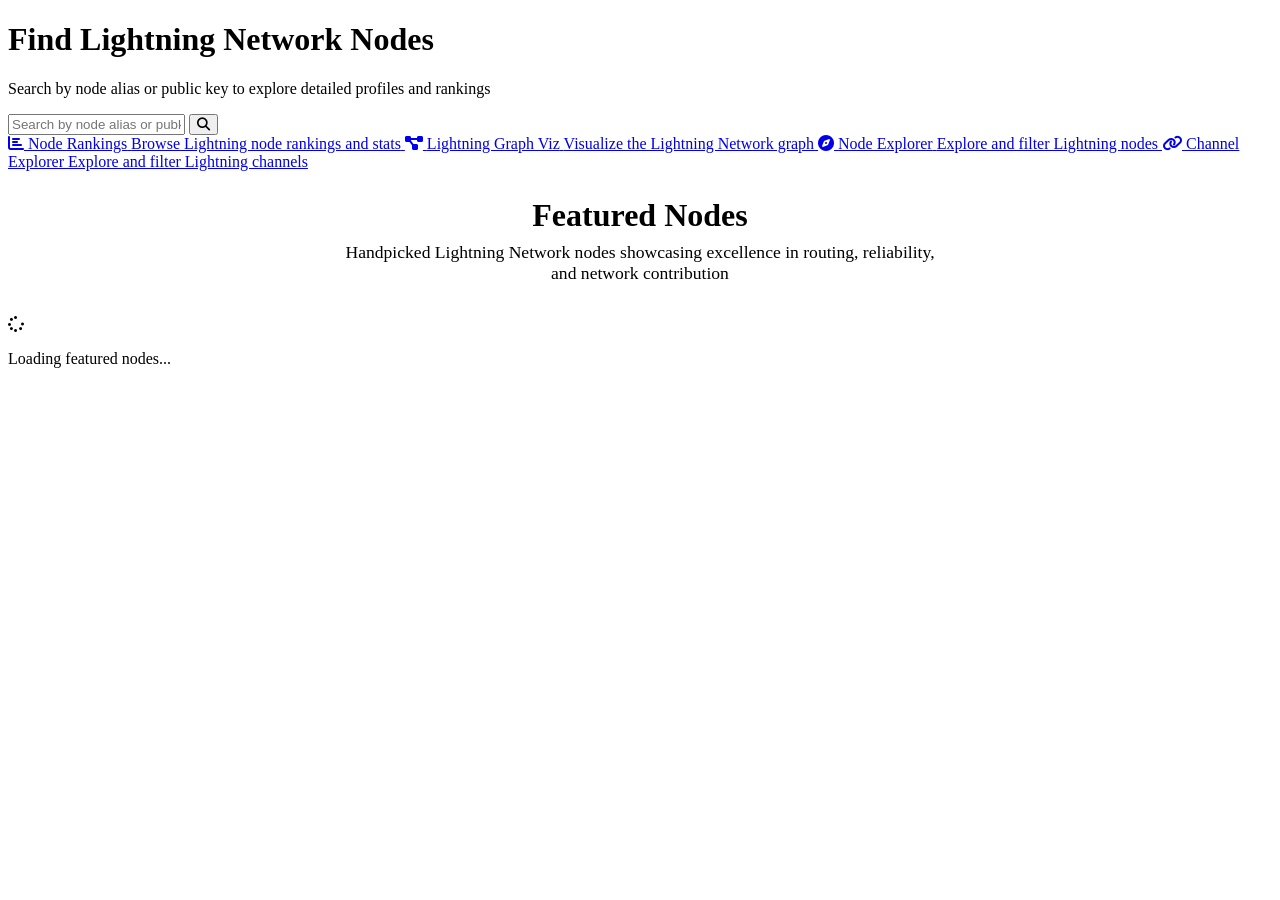
==== index.html @ 8fec812a "Add Channel Explorer page with filtering and sorting capabilities - New channel-explorer.html page f" ====
<!DOCTYPE html>
<html lang="en">
<head>
    <meta charset="UTF-8">
    <meta name="viewport" content="width=device-width, initial-scale=1.0">
    <title>Plebdashboard – Lightning Node Analytics & Rankings</title>
    
    <!-- Bitcoin Data Labs styles -->
    <link rel="stylesheet" href="https://sorukumar.github.io/Bitcoin-Data-Labs/styles/styles.css">
    <!-- Font Awesome for icons -->
    <link rel="stylesheet" href="https://cdnjs.cloudflare.com/ajax/libs/font-awesome/6.5.1/css/all.min.css">
    <!-- Local styles -->
    <link rel="stylesheet" href="styles/main.css">
    <link rel="stylesheet" href="styles/components.css">
</head>
<body>
    <!-- Bitcoin Data Labs Header -->
    <div id="header"></div>
    
    <div class="main-content">
        <!-- Hero Search Section -->
        <div class="hero-search-section">
            <div class="search-box-wrapper">
                <h1>Find Lightning Network Nodes</h1>
                <p class="search-description">Search by node alias or public key to explore detailed profiles and rankings</p>
                <div class="search-input-container">
                    <input type="text" id="nodeSearchInput" placeholder="Search by node alias or pubkey..." class="search-input-hero" autocomplete="off" autocorrect="off" autocapitalize="off" spellcheck="false">
                    <button id="searchButton" class="search-button">
                        <i class="fas fa-search"></i>
                    </button>
                    <div id="searchSuggestions" class="search-suggestions"></div>
                </div>
            </div>
            <!-- Feature Links Row -->
            <div class="feature-links-row">
                <a href="prank.html" class="feature-link">
                    <span class="feature-icon"><i class="fas fa-chart-bar"></i></span>
                    <span class="feature-content">
                        <span class="feature-title">Node Rankings</span>
                        <span class="feature-desc">Browse Lightning node rankings and stats</span>
                    </span>
                </a>
                <a href="https://sorukumar.github.io/ln-graph-viz/" class="feature-link" target="_blank" rel="noopener">
                    <span class="feature-icon"><i class="fas fa-project-diagram"></i></span>
                    <span class="feature-content">
                        <span class="feature-title">Lightning Graph Viz</span>
                        <span class="feature-desc">Visualize the Lightning Network graph</span>
                    </span>
                </a>
                <a href="node-explorer.html" class="feature-link">
                    <span class="feature-icon"><i class="fas fa-compass"></i></span>
                    <span class="feature-content">
                        <span class="feature-title">Node Explorer</span>
                        <span class="feature-desc">Explore and filter Lightning nodes</span>
                    </span>
                </a>
                <a href="channel-explorer.html" class="feature-link">
                    <span class="feature-icon"><i class="fas fa-link"></i></span>
                    <span class="feature-content">
                        <span class="feature-title">Channel Explorer</span>
                        <span class="feature-desc">Explore and filter Lightning channels</span>
                    </span>
                </a>
            </div>
        </div>

        <!-- Featured Nodes Section -->
        <section class="featured-nodes-section">
            <div class="section-header">
                <h2>Featured Nodes</h2>
                <p>Handpicked Lightning Network nodes showcasing excellence in routing, reliability, and network contribution</p>
            </div>
            
            <div id="loadingState" class="loading-state">
                <div class="loading-content">
                    <i class="fas fa-spinner fa-spin"></i>
                    <p>Loading featured nodes...</p>
                </div>
            </div>
            
            <div id="featuredNodesContainer" class="featured-nodes-container" style="display: none;">
                <div id="featuredNodesGrid" class="featured-nodes-grid">
                    <!-- Featured nodes will be populated here -->
                </div>
                
                <!-- Standardized Pagination -->
                <div id="featuredNodesPagination" class="pagination-container" style="display: none;">
                    <div class="pagination-info">
                        <span id="featuredPaginationInfo">Showing featured nodes</span>
                    </div>
                    <div class="pagination-controls">
                        <button id="featuredPrevBtn" class="pagination-btn" disabled>
                            <i class="fas fa-chevron-left"></i>
                            Previous
                        </button>
                        <div id="featuredPageNumbers" class="page-numbers">
                            <!-- Page numbers will be populated here -->
                        </div>
                        <button id="featuredNextBtn" class="pagination-btn">
                            Next
                            <i class="fas fa-chevron-right"></i>
                        </button>
                    </div>
                </div>
            </div>
        </section>
    </div>
    
    <!-- Bitcoin Data Labs Footer -->
    <div id="footer"></div>

    <!-- Bitcoin Data Labs App Components -->
    <script src="https://sorukumar.github.io/Bitcoin-Data-Labs/components/app-components.js"></script>
    <script>
        document.addEventListener('DOMContentLoaded', () => {
            BitcoinLabsAppComponents.init({
                isApp: true,
                appName: "plebdashboard-ln",
                appHomeUrl: "https://sorukumar.github.io/plebdashboard-ln/"
            });
        });
    </script>
    
    <!-- Homepage functionality -->
    <script type="module" src="scripts/homepage.js"></script>
</body>
</html>
---- styles/components.css ----
/* ==========================================================================
   REUSABLE UI COMPONENTS
   Centralized component library to eliminate CSS redundancy
   ========================================================================== */

/* Global text selection rules - allow by default */
* {
    user-select: text !important;
    pointer-events: auto !important;
}

/* Only prevent text selection on specific UI controls */
button, .btn, .btn-primary, .btn-secondary, .btn-ghost, .btn-action,
.nav-btn, .pagination-btn, .page-number, .tab-btn,
input[type="button"], input[type="submit"], input[type="reset"],
[role="button"], .sortable, th.sortable {
    user-select: none !important;
}

/* Ensure all links and text content remain selectable and clickable */
a, a *, [href], [href] *,
.info-item, .info-value, .info-label,
span, p, div:not(.btn):not([role="button"]),
td, th:not(.sortable), 
.overview-section, .ranking-card, .metric-card {
    user-select: text !important;
    pointer-events: auto !important;
}

/* ==========================================================================
   BUTTONS
   ========================================================================== */

.btn {
    display: inline-flex;
    align-items: center;
    gap: 0.5rem;
    padding: 0.75rem 1.5rem;
    border-radius: 12px;
    text-decoration: none;
    font-weight: 500;
    transition: all 0.3s ease;
    border: none;
    cursor: pointer;
    font-size: 0.9rem;
    text-align: center;
    justify-content: center;
    position: relative;
    overflow: hidden;
}

.btn::before {
    content: '';
    position: absolute;
    top: 0;
    left: -100%;
    width: 100%;
    height: 100%;
    background: linear-gradient(90deg, transparent, rgba(255,255,255,0.1), transparent);
    transition: left 0.5s;
}

.btn:hover::before {
    left: 100%;
}

.btn-primary {
    background: linear-gradient(135deg, var(--primary), var(--primary-dark));
    color: white;
    box-shadow: 0 4px 12px rgba(232, 145, 107, 0.3);
}

.btn-primary:hover {
    transform: translateY(-2px);
    box-shadow: 0 6px 20px rgba(232, 145, 107, 0.4);
}

.btn-secondary {
    background: var(--bg-secondary);
    color: var(--text-primary);
    border: 2px solid var(--border);
    box-shadow: 0 2px 8px rgba(0, 0, 0, 0.05);
}

.btn-secondary:hover {
    background: var(--primary);
    color: white;
    border-color: var(--primary);
    transform: translateY(-2px);
    box-shadow: 0 4px 12px rgba(232, 145, 107, 0.3);
}

.btn-ghost {
    background: transparent;
    color: var(--primary);
    border: 2px solid var(--primary);
}

.btn-ghost:hover {
    background: var(--primary);
    color: white;
    transform: translateY(-2px);
    box-shadow: 0 4px 12px rgba(232, 145, 107, 0.3);
}

.btn-small {
    padding: 0.5rem 1rem;
    font-size: 0.85rem;
    border-radius: 8px;
}

.btn-large {
    padding: 1rem 2rem;
    font-size: 1.1rem;
    border-radius: 16px;
}

/* Modern action button for cards */
.btn-action {
    display: inline-flex;
    align-items: center;
    gap: 0.5rem;
    padding: 0.6rem 1.2rem;
    background: rgba(255, 255, 255, 0.1);
    color: var(--text-primary);
    border: 1px solid rgba(232, 145, 107, 0.2);
    border-radius: 20px;
    text-decoration: none;
    font-size: 0.85rem;
    font-weight: 500;
    transition: all 0.3s ease;
    backdrop-filter: blur(10px);
}

.btn-action:hover {
    background: var(--primary);
    color: white;
    border-color: var(--primary);
    transform: translateY(-1px);
    box-shadow: 0 4px 12px rgba(232, 145, 107, 0.3);
}

/* Navigation button group */
.nav-btn-group {
    display: flex;
    gap: 0.5rem;
    flex-wrap: wrap;
}

.nav-btn {
    display: inline-flex;
    align-items: center;
    gap: 0.4rem;
    padding: 0.6rem 1rem;
    background: var(--surface);
    color: var(--text-primary);
    border: 1px solid var(--border);
    border-radius: 10px;
    text-decoration: none;
    font-size: 0.85rem;
    font-weight: 500;
    transition: all 0.3s ease;
    box-shadow: 0 2px 4px rgba(0, 0, 0, 0.05);
}

.nav-btn:hover {
    background: var(--primary);
    color: white;
    border-color: var(--primary);
    transform: translateY(-1px);
    box-shadow: 0 4px 8px rgba(232, 145, 107, 0.3);
}

.nav-btn i {
    font-size: 0.9rem;
}

/* ==========================================================================
   SEARCH INPUTS
   ========================================================================== */

.search-container {
    position: relative;
    flex: 1;
    max-width: 400px;
}

/* Base search input - used across all pages except homepage hero */
.search-input {
    width: 100%;
    padding: 0.75rem 2.5rem 0.75rem 1rem;
    border: 2px solid var(--bg-secondary);
    border-radius: 8px;
    font-size: 1rem;
    background: var(--bg-primary);
    color: var(--text-primary);
    transition: border-color 0.2s ease;
}

.search-input:focus {
    outline: none;
    border-color: var(--primary);
    box-shadow: 0 0 0 3px rgba(232, 145, 107, 0.1);
}

/* Standardized search icon positioning - RIGHT SIDE */
.search-icon {
    position: absolute;
    right: 1rem;
    top: 50%;
    transform: translateY(-50%);
    color: var(--text-secondary);
    pointer-events: none;
    font-size: 1rem;
    z-index: 2;
}

/* Legacy support for input-icon class */
.input-icon {
    position: absolute;
    right: 1rem;
    top: 50%;
    transform: translateY(-50%);
    color: var(--text-secondary);
    pointer-events: none;
    font-size: 1rem;
    z-index: 2;
}

/* CRITICAL: Ensure input has proper RIGHT padding when icon is present */
.search-container .search-input {
    padding-right: 2.5rem !important;
}

/* Table-specific search styling (for prank.html) */
.table-controls .search-container {
    position: relative;
    flex: 1;
    max-width: 400px;
}

.table-controls .search-input {
    width: 100%;
    padding: 0.75rem 2.5rem 0.75rem 1rem;
    border: 2px solid var(--bg-secondary);
    border-radius: 8px;
    font-size: 1rem;
    background: var(--bg-primary);
    color: var(--text-primary);
    transition: border-color 0.2s ease;
}

/* Remove any padding-left that might be set by node-explorer.css */
.search-container .search-icon {
    left: auto !important;
    right: 1rem !important;
}

/* Remove any padding-left that might be set by node-explorer.css */
.search-container .search-input {
    padding-left: 1rem !important;
}

/* ==========================================================================
   PAGINATION
   ========================================================================== */

.pagination-container {
    display: flex;
    justify-content: space-between;
    align-items: center;
    width: var(--container-width, 90%);
    max-width: var(--max-content-width, 1200px);
    margin: 2rem auto;
    padding: 1rem 1.5rem;
    background: var(--bg-secondary);
    border-radius: 12px;
    border: 1px solid var(--border);
    flex-wrap: wrap;
    gap: 1rem;
}

.pagination-container.container {
    /* Override for node-explorer page */
    width: var(--container-width, 90%);
    max-width: var(--max-content-width, 1200px);
}

.pagination-info {
    color: var(--text-secondary);
    font-size: 0.9rem;
    font-weight: 500;
    white-space: nowrap;
}

.pagination-controls {
    display: flex;
    align-items: center;
    gap: 0.5rem;
    flex-wrap: wrap;
    justify-content: center;
}

.pagination-btn {
    display: flex;
    align-items: center;
    gap: 0.5rem;
    padding: 0.5rem 1rem;
    border: 1px solid var(--border);
    border-radius: 6px;
    background: var(--surface);
    color: var(--text-primary);
    cursor: pointer;
    font-size: 0.9rem;
    font-weight: 500;
    transition: all 0.2s ease;
    text-decoration: none;
    min-height: 40px;
    min-width: 40px;
    justify-content: center;
}

.pagination-btn:hover:not(:disabled) {
    background: var(--primary);
    color: var(--surface);
    border-color: var(--primary);
    transform: translateY(-1px);
}

.pagination-btn:disabled {
    opacity: 0.5;
    cursor: not-allowed;
    background: var(--bg-secondary);
    color: var(--text-muted);
    border-color: var(--bg-secondary);
}

.pagination-btn.active {
    background: var(--primary);
    color: var(--surface);
    border-color: var(--primary);
    font-weight: 600;
}

.page-numbers {
    display: flex;
    gap: 0.25rem;
    align-items: center;
    flex-wrap: wrap;
    justify-content: center;
}

.page-number {
    padding: 0.5rem 0.75rem;
    border: 1px solid var(--border);
    border-radius: 6px;
    background: var(--surface);
    color: var(--text-primary);
    text-decoration: none;
    cursor: pointer;
    font-size: 0.9rem;
    font-weight: 500;
    transition: all 0.2s ease;
    min-width: 40px;
    text-align: center;
    display: inline-flex;
    align-items: center;
    justify-content: center;
}

.page-number:hover {
    background: var(--primary);
    color: var(--surface);
    border-color: var(--primary);
    transform: translateY(-1px);
}

.page-number.active {
    background: var(--primary);
    color: var(--surface);
    border-color: var(--primary);
    font-weight: 600;
}

/* ==========================================================================
   LOADING STATES
   ========================================================================== */

.loading-container {
    display: flex;
    justify-content: center;
    align-items: center;
    min-height: 50vh;
    text-align: center;
}

.loading-spinner {
    display: flex;
    flex-direction: column;
    align-items: center;
    gap: 1rem;
}

.loading-spinner i {
    font-size: 2rem;
    color: var(--primary);
    animation: spin 1s linear infinite;
}

.loading-spinner p {
    color: var(--text-secondary);
    font-size: 1.1rem;
}

@keyframes spin {
    0% { transform: rotate(0deg); }
    100% { transform: rotate(360deg); }
}

.loading-inline {
    text-align: center;
    padding: 2rem;
    color: var(--text-secondary);
}

.loading-inline i {
    font-size: 1.5rem;
    margin-right: 0.5rem;
    color: var(--primary);
}

/* ==========================================================================
   CARDS
   ========================================================================== */

.card {
    background: var(--bg-primary);
    border: 1px solid var(--bg-secondary);
    border-radius: 12px;
    padding: 1.5rem;
    transition: all 0.3s ease;
}

.card:hover {
    transform: translateY(-2px);
    box-shadow: 0 4px 12px rgba(0, 0, 0, 0.1);
    border-color: var(--primary);
}

.card-compact {
    padding: 1rem;
    border-radius: 8px;
}

.card-header {
    display: flex;
    align-items: center;
    gap: 0.5rem;
    margin-bottom: 1rem;
    color: var(--text-primary);
}

.card-header i {
    color: var(--primary);
}

.card-body {
    color: var(--text-secondary);
    line-height: 1.5;
}

/* ==========================================================================
   BADGES & LABELS
   ========================================================================== */

.badge {
    display: inline-flex;
    align-items: center;
    gap: 0.3rem;
    padding: 0.25rem 0.75rem;
    border-radius: 12px;
    font-size: 0.8rem;
    font-weight: 500;
}

.badge-primary {
    background: var(--primary);
    color: white;
}

.badge-secondary {
    background: var(--bg-secondary);
    color: var(--text-secondary);
}

.badge-round {
    border-radius: 50%;
    width: 32px;
    height: 32px;
    justify-content: center;
    padding: 0;
    font-weight: 600;
}

/* ==========================================================================
   FORM CONTROLS
   ========================================================================== */

.form-control {
    width: 100%;
    padding: 0.75rem 1rem;
    border: 1px solid var(--bg-secondary);
    border-radius: 8px;
    background: var(--bg-primary);
    color: var(--text-primary);
    font-size: 0.9rem;
    transition: all 0.2s ease;
}

.form-control:focus {
    outline: none;
    border-color: var(--primary);
    box-shadow: 0 0 0 3px rgba(232, 145, 107, 0.1);
}

.form-select {
    cursor: pointer;
    background-image: url("data:image/svg+xml,%3csvg xmlns='http://www.w3.org/2000/svg' fill='none' viewBox='0 0 20 20'%3e%3cpath stroke='%236b7280' stroke-linecap='round' stroke-linejoin='round' stroke-width='1.5' d='m6 8 4 4 4-4'/%3e%3c/svg%3e");
    background-position: right 0.5rem center;
    background-repeat: no-repeat;
    background-size: 1.5em 1.5em;
    padding-right: 2.5rem;
}

/* ==========================================================================
   LAYOUT UTILITIES
   ========================================================================== */

.container {
    width: var(--container-width, 90%);
    max-width: var(--max-content-width, 1200px);
    margin: 0 auto;
    padding: 0 1rem;
}

.section-header {
    text-align: center;
    margin-bottom: 2rem;
}

.section-header h2 {
    font-size: 2rem;
    margin-bottom: 0.5rem;
    color: var(--secondary);
}

.section-header p {
    color: var(--text-secondary);
    font-size: 1.1rem;
    max-width: 600px;
    margin: 0 auto;
}

/* ==========================================================================
   BREADCRUMB COMPONENTS
   ========================= */

.breadcrumb-container {
    width: var(--container-width, 90%);
    max-width: var(--max-content-width, 1200px);
    margin: 0 auto 0.75rem auto;  /* Reduced from 1.5rem to 0.75rem */
    padding: 0 1rem;
}

.breadcrumb {
    display: flex;
    align-items: center;
    gap: 0.5rem;
    margin: 1.5rem 0 0.75rem 0;  /* Reduced bottom from 1.2rem to 0.75rem */
    font-size: 0.9rem;
    color: var(--text-secondary);
    font-weight: 500;
}

.breadcrumb a {
    display: flex;
    align-items: center;
    gap: 0.3rem;
    color: var(--primary);
    text-decoration: none;
    font-weight: 600;
    transition: all 0.2s ease;
    padding: 0.25rem 0.5rem;
    border-radius: 4px;
}

.breadcrumb a:hover {
    color: var(--bitcoin-orange, #f7931a);
    background: var(--bg-secondary);
    text-decoration: underline;
}

.breadcrumb a i {
    font-size: 0.8rem;
    opacity: 0.8;
}

.breadcrumb-separator {
    color: var(--text-secondary);
    font-weight: 400;
    opacity: 0.6;
    margin: 0 0.2rem;
}

.breadcrumb-current {
    color: var(--secondary);
    font-weight: 700;
    padding: 0.25rem 0.5rem;
    background: var(--bg-secondary);
    border-radius: 4px;
}

/* Responsive breadcrumbs */
@media (max-width: 768px) {
    .breadcrumb-container {
        padding: 0 0.5rem;
        margin-bottom: 1rem;
    }
    
    .breadcrumb {
        font-size: 0.85rem;
        margin: 1rem 0;
        flex-wrap: wrap;
    }
    
    .breadcrumb a,
    .breadcrumb-current {
        padding: 0.2rem 0.4rem;
    }
}

@media (max-width: 480px) {
    .breadcrumb {
        gap: 0.3rem;
    }
    
    .breadcrumb a i {
        font-size: 0.75rem;
    }
    
    .breadcrumb-separator {
        margin: 0 0.1rem;
    }
}

/* ==========================================================================
   PAGE HEADERS
   ========================================================================== */

.page-header {
    text-align: center;
    margin: 1rem 0 2rem 0;  /* Reduced top margin from 2rem to 1rem */
    padding: 0 1rem;
    background: var(--bg-primary);
    border-bottom: 1px solid var(--border);
}

.page-header h1 {
    font-size: 2.5rem;
    margin-bottom: 0.5rem;
    color: var(--secondary);
    display: flex;
    align-items: center;
    justify-content: center;
    gap: 0.75rem;
}

.page-header h1 i {
    color: var(--primary);
    margin-right: 0.5rem;
}

.page-header p {
    color: var(--text-secondary);
    font-size: 1.1rem;
    max-width: 600px;
    margin: 0 auto;
}

/* Modern Header Layout (Rankings, Profile styles) */
.page-header-content {
    display: flex;
    justify-content: space-between;
    align-items: flex-start;
    max-width: var(--max-content-width, 1200px);
    margin: 0 auto;
    gap: 2rem;
}

.page-title-section {
    flex: 1;
    text-align: left;
}

.page-title-section h1 {
    font-size: 2.2rem;
    margin-bottom: 0.5rem;
    color: var(--secondary);
    display: flex;
    align-items: center;
    gap: 0.75rem;
    justify-content: flex-start;
}

.page-title-section p {
    color: var(--text-secondary);
    font-size: 1rem;
    margin: 0;
    max-width: none;
}

.page-actions {
    flex-shrink: 0;
    display: flex;
    align-items: flex-start;
    padding-top: 0.5rem;
}

/* Responsive Design for Page Headers */
@media (max-width: 768px) {
    .page-header-content {
        flex-direction: column;
        align-items: stretch;
        gap: 1.5rem;
        text-align: center;
    }
    
    .page-title-section {
        text-align: center;
    }
    
    .page-title-section h1 {
        justify-content: center;
        font-size: 1.8rem;
    }
    
    .page-actions {
        justify-content: center;
        padding-top: 0;
    }
    
    .nav-btn-group {
        justify-content: center;
    }
}

/* ==========================================================================
   RESPONSIVE UTILITIES
   ========================================================================== */

@media (max-width: 768px) {
    .pagination-container {
        flex-direction: column;
        text-align: center;
        padding: 1rem;
        gap: 1rem;
    }
    
    .pagination-controls {
        width: 100%;
        justify-content: center;
    }
    
    .pagination-btn {
        padding: 0.75rem 1rem;
        font-size: 1rem;
    }
    
    .page-numbers {
        order: -1;
        margin-bottom: 0.5rem;
    }
    
    .search-container {
        max-width: none;
    }
    
    .btn {
        padding: 0.75rem 1rem;
        font-size: 1rem;
    }
}

@media (max-width: 480px) {
    .page-numbers {
        gap: 0.125rem;
    }
    
    .page-number {
        padding: 0.375rem 0.5rem;
        font-size: 0.8rem;
        min-width: 32px;
    }
    
    .pagination-btn {
        padding: 0.5rem 0.75rem;
        font-size: 0.9rem;
    }
}
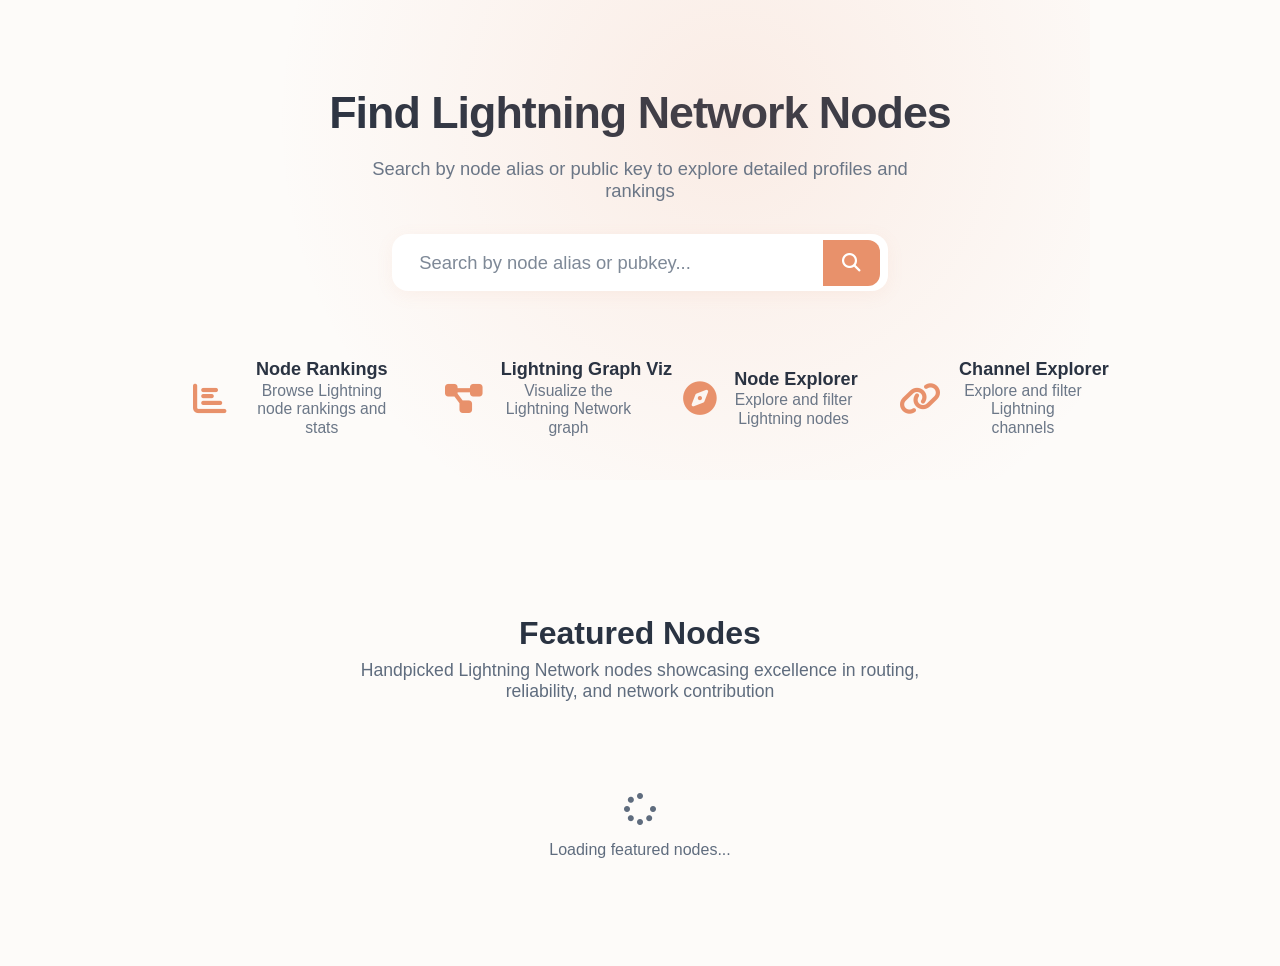
==== commit 89c54688: "Integrate with new Bitcoin Data Labs header/footer and streamline navigation" ====
--- a/index.html
+++ b/index.html
@@ -1,10 +1,11 @@
 <!DOCTYPE html>
 <html lang="en">
+
 <head>
     <meta charset="UTF-8">
     <meta name="viewport" content="width=device-width, initial-scale=1.0">
     <title>Plebdashboard – Lightning Node Analytics & Rankings</title>
-    
+
     <!-- Bitcoin Data Labs styles -->
     <link rel="stylesheet" href="https://sorukumar.github.io/Bitcoin-Data-Labs/styles/styles.css">
     <!-- Font Awesome for icons -->
@@ -13,18 +14,23 @@
     <link rel="stylesheet" href="styles/main.css">
     <link rel="stylesheet" href="styles/components.css">
 </head>
-<body>
+
+<body class="has-fixed-header">
+
     <!-- Bitcoin Data Labs Header -->
     <div id="header"></div>
-    
+
     <div class="main-content">
         <!-- Hero Search Section -->
         <div class="hero-search-section">
             <div class="search-box-wrapper">
                 <h1>Find Lightning Network Nodes</h1>
-                <p class="search-description">Search by node alias or public key to explore detailed profiles and rankings</p>
+                <p class="search-description">Search by node alias or public key to explore detailed profiles and
+                    rankings</p>
                 <div class="search-input-container">
-                    <input type="text" id="nodeSearchInput" placeholder="Search by node alias or pubkey..." class="search-input-hero" autocomplete="off" autocorrect="off" autocapitalize="off" spellcheck="false">
+                    <input type="text" id="nodeSearchInput" placeholder="Search by node alias or pubkey..."
+                        class="search-input-hero" autocomplete="off" autocorrect="off" autocapitalize="off"
+                        spellcheck="false">
                     <button id="searchButton" class="search-button">
                         <i class="fas fa-search"></i>
                     </button>
@@ -68,21 +74,22 @@
         <section class="featured-nodes-section">
             <div class="section-header">
                 <h2>Featured Nodes</h2>
-                <p>Handpicked Lightning Network nodes showcasing excellence in routing, reliability, and network contribution</p>
+                <p>Handpicked Lightning Network nodes showcasing excellence in routing, reliability, and network
+                    contribution</p>
             </div>
-            
+
             <div id="loadingState" class="loading-state">
                 <div class="loading-content">
                     <i class="fas fa-spinner fa-spin"></i>
                     <p>Loading featured nodes...</p>
                 </div>
             </div>
-            
+
             <div id="featuredNodesContainer" class="featured-nodes-container" style="display: none;">
                 <div id="featuredNodesGrid" class="featured-nodes-grid">
                     <!-- Featured nodes will be populated here -->
                 </div>
-                
+
                 <!-- Standardized Pagination -->
                 <div id="featuredNodesPagination" class="pagination-container" style="display: none;">
                     <div class="pagination-info">
@@ -105,7 +112,7 @@
             </div>
         </section>
     </div>
-    
+
     <!-- Bitcoin Data Labs Footer -->
     <div id="footer"></div>
 
@@ -120,8 +127,9 @@
             });
         });
     </script>
-    
+
     <!-- Homepage functionality -->
     <script type="module" src="scripts/homepage.js"></script>
 </body>
+
 </html>
--- a/styles/main.css
+++ b/styles/main.css
@@ -0,0 +1,687 @@
+:root {
+    --primary: #E8916B;
+    --primary-dark: #d67e54;
+    --secondary: #2A3342;
+    --accent-cool: #8BBEDC;
+    --accent-warm: #F4C2A1;
+    --bg-primary: #FDFBF9;
+    --bg-secondary: #F5F1EE;
+    --bg-tertiary: #f8f9fa;
+    --text-primary: #2A3342;
+    --text-secondary: #5F6C7E;
+    --text-muted: #999;
+    --surface: #FFFFFF;
+    --border: #E5E1DC;
+    --border-color: #E5E1DC;
+    --accent-color: #E8916B;
+    --error-color: #dc3545;
+    --success-color: #28a745;
+    --bitcoin-orange: #f7931a;
+
+    /* Container widths */
+    --container-width: 90%;
+    --max-content-width: 1200px;
+
+    /* Semantic Header Overrides */
+    /* Header background inherits brand-standard gradient from BDL */
+    --bdl-subnav-bg: var(--bg-primary);
+    /* Sub-nav matches page background */
+    --bdl-nav-active-bg: var(--primary);
+    --bdl-nav-active-text: #FFFFFF;
+}
+
+/* Cleaner App Logo (No underlines) */
+#header .app-name {
+    text-decoration: none !important;
+}
+
+body {
+    min-height: 100vh;
+    display: flex;
+    flex-direction: column;
+    margin: 0;
+    background: var(--bg-primary);
+    color: var(--text-primary);
+    font-family: -apple-system, BlinkMacSystemFont, 'Helvetica Neue', sans-serif;
+}
+
+.main-content {
+    flex: 1;
+    display: flex;
+    flex-direction: column;
+}
+
+#footer {
+    margin-top: auto;
+}
+
+/* Text Selection Rules */
+* {
+    user-select: text;
+    pointer-events: auto;
+}
+
+button,
+.btn,
+.tab-btn,
+.pagination-btn,
+.view-btn,
+.filter-preset,
+.reset-btn,
+.copy-btn,
+.search-button,
+.toggle-filters,
+.sortable,
+th.sortable,
+.node-card:hover,
+.suggestion-item,
+.page-number {
+    user-select: none;
+}
+
+a,
+a *,
+.info-item a,
+.info-value a,
+[href] {
+    pointer-events: auto !important;
+    user-select: text !important;
+    cursor: pointer;
+}
+
+.info-grid,
+.info-item,
+.info-value,
+.info-label,
+.overview-section,
+.node-pubkey,
+.pubkey-display,
+.channels-table td,
+.channels-table th,
+p,
+span,
+div:not(.btn):not(.button):not([role="button"]) {
+    user-select: text !important;
+    pointer-events: auto !important;
+}
+
+/* Birth transaction link styling */
+.info-item a {
+    color: var(--primary);
+    text-decoration: underline;
+    word-break: break-all;
+}
+
+.info-item a:hover {
+    color: var(--primary-dark);
+}
+
+/* ==========================================================================
+   HOMEPAGE HERO SECTION
+   ========================================================================== */
+
+.hero-search-section {
+    width: 100%;
+    background: var(--bg-primary);
+    color: var(--text-primary);
+    padding: 3.5rem 0 2.5rem 0;
+    text-align: center;
+    margin-bottom: 3rem;
+    position: relative;
+    z-index: 1;
+    overflow: hidden;
+}
+
+.hero-search-section .search-box-wrapper {
+    margin-bottom: 3.8rem;
+}
+
+.hero-search-section::before {
+    content: '';
+    position: absolute;
+    top: -120px;
+    left: 50%;
+    transform: translateX(-50%);
+    width: 900px;
+    height: 600px;
+    background: radial-gradient(circle at 60% 40%, rgba(232, 145, 107, 0.2) 0%, rgba(244, 194, 161, 0) 70%);
+    opacity: 0.7;
+    z-index: 0;
+    animation: hero-bg-float 8s ease-in-out infinite alternate;
+    pointer-events: none;
+}
+
+@keyframes hero-bg-float {
+    0% {
+        transform: translateX(-50%) scale(1) translateY(0);
+    }
+
+    100% {
+        transform: translateX(-50%) scale(1.08) translateY(30px);
+    }
+}
+
+.hero-search-section h1 {
+    font-size: 2.8rem;
+    font-weight: 700;
+    margin-bottom: 1rem;
+    line-height: 1.2;
+    color: var(--secondary);
+    letter-spacing: -1px;
+}
+
+.search-description {
+    font-size: 1.15rem;
+    margin-bottom: 2rem;
+    opacity: 0.92;
+    max-width: 600px;
+    margin-left: auto;
+    margin-right: auto;
+    color: var(--text-secondary);
+}
+
+/* Hero Search Input */
+.search-input-container {
+    display: flex;
+    align-items: center;
+    justify-content: center;
+    width: 100%;
+    max-width: 480px;
+    background: var(--surface);
+    border-radius: 16px;
+    box-shadow: 0 4px 18px rgba(232, 145, 107, 0.08);
+    padding: 0.25rem 0.5rem;
+    margin: 0 auto;
+    position: relative;
+}
+
+.search-input-hero {
+    flex: 1;
+    font-size: 1.15rem;
+    padding: 0.85rem 1.2rem;
+    border: none;
+    border-radius: 12px 0 0 12px;
+    outline: none;
+    background: transparent;
+    color: var(--text-primary);
+}
+
+.search-input-hero::placeholder {
+    color: var(--text-secondary);
+    opacity: 0.8;
+}
+
+.search-button {
+    font-size: 1.15rem;
+    padding: 0.85rem 1.2rem;
+    border: none;
+    border-radius: 0 12px 12px 0;
+    background: var(--primary);
+    color: #fff;
+    font-weight: 600;
+    letter-spacing: 0.02em;
+    transition: background 0.2s;
+    cursor: pointer;
+    display: flex;
+    align-items: center;
+    height: 100%;
+}
+
+.search-button:hover {
+    background: var(--primary-dark);
+}
+
+/* Search Suggestions */
+.search-suggestions {
+    position: absolute;
+    top: 100%;
+    left: 0;
+    right: 0;
+    background: var(--bg-secondary);
+    border: 1px solid var(--border);
+    border-top: none;
+    border-radius: 0 0 16px 16px;
+    max-height: 240px;
+    overflow-y: auto;
+    z-index: 10001;
+    display: none;
+    box-shadow: 0 8px 32px rgba(0, 0, 0, 0.2);
+    margin-top: 0;
+    width: auto;
+}
+
+.suggestion-item {
+    padding: 12px 24px;
+    border-bottom: 1px solid var(--border);
+    cursor: pointer;
+    display: flex;
+    justify-content: space-between;
+    align-items: center;
+    transition: background-color 0.2s ease;
+    background: var(--bg-secondary);
+    color: var(--text-primary);
+}
+
+.suggestion-item:hover,
+.suggestion-item.highlighted {
+    background: var(--primary);
+    color: var(--surface);
+}
+
+.suggestion-item:last-child {
+    border-bottom: none;
+}
+
+.suggestion-main {
+    display: flex;
+    align-items: center;
+    gap: 0.5rem;
+    flex: 1;
+}
+
+.suggestion-alias {
+    font-weight: 500;
+    color: var(--text-primary);
+}
+
+.suggestion-alias mark {
+    background-color: #fff3cd;
+    color: #856404;
+    padding: 0.1em 0.2em;
+    border-radius: 2px;
+}
+
+.suggestion-item.highlighted .suggestion-alias mark {
+    background-color: rgba(255, 255, 255, 0.3);
+    color: var(--surface);
+}
+
+.suggestion-rank {
+    font-size: 0.8rem;
+    color: var(--primary);
+    background: var(--bg-secondary);
+    padding: 0.2rem 0.5rem;
+    border-radius: 10px;
+    font-weight: 500;
+}
+
+.suggestion-item.highlighted .suggestion-rank {
+    background: rgba(255, 255, 255, 0.2);
+    color: var(--surface);
+}
+
+.suggestion-pubkey {
+    font-size: 0.8rem;
+    color: var(--text-secondary);
+    font-family: monospace;
+}
+
+/* Search Error Toast */
+.search-error-toast {
+    position: fixed;
+    top: 100px;
+    left: 50%;
+    transform: translateX(-50%) translateY(-100px);
+    background: #dc3545;
+    color: var(--surface);
+    padding: 12px 20px;
+    border-radius: 8px;
+    box-shadow: 0 4px 12px rgba(220, 53, 69, 0.3);
+    z-index: 10000;
+    display: flex;
+    align-items: center;
+    gap: 0.5rem;
+    font-size: 0.9rem;
+    opacity: 0;
+    transition: all 0.3s ease;
+    max-width: 400px;
+    text-align: center;
+}
+
+.search-error-toast.show {
+    opacity: 1;
+    transform: translateX(-50%) translateY(0);
+}
+
+.search-error-toast i {
+    font-size: 1rem;
+}
+
+/* ==========================================================================
+   FEATURED NODES SECTION
+   ========================================================================== */
+
+.featured-nodes-section {
+    margin: 0.7rem 0 0 0;
+    padding: 2rem 0;
+}
+
+.section-header {
+    text-align: center;
+    margin-bottom: 2rem;
+}
+
+.section-header h2 {
+    font-size: 2.5rem;
+    margin-bottom: 0.5rem;
+    color: var(--secondary);
+}
+
+.section-header p {
+    color: var(--text-secondary);
+    font-size: 1.1rem;
+    max-width: 600px;
+    margin: 0 auto;
+}
+
+.featured-nodes-container {
+    max-width: 1200px;
+    margin: 0 auto;
+    padding: 0 1rem;
+}
+
+.featured-nodes-grid {
+    display: grid;
+    grid-template-columns: repeat(auto-fit, minmax(350px, 1fr));
+    gap: 2rem;
+    margin-bottom: 2rem;
+}
+
+.featured-badge {
+    position: absolute;
+    top: 0.6rem;
+    right: 0.6rem;
+    background: var(--primary);
+    color: var(--surface);
+    font-size: 0.72rem;
+    font-weight: 500;
+    padding: 0.13rem 0.55rem;
+    border-radius: 14px;
+    letter-spacing: 0.3px;
+    display: flex;
+    align-items: center;
+    gap: 0.3em;
+    max-width: 70px;
+    white-space: nowrap;
+    text-overflow: ellipsis;
+    overflow: hidden;
+    z-index: 2;
+}
+
+.featured-badge i {
+    font-size: 0.65rem;
+}
+
+/* ==========================================================================
+   NODE CARD (Shared across homepage and explorers)
+   ========================================================================== */
+
+.node-card {
+    display: block;
+    background: var(--surface);
+    border: 1px solid var(--border);
+    border-radius: 18px;
+    box-shadow: 0 2px 12px rgba(42, 51, 66, 0.06);
+    padding: 1.7rem 1.5rem 1.3rem 1.5rem;
+    text-decoration: none;
+    color: var(--text-primary);
+    transition: all 0.3s ease;
+    position: relative;
+    overflow: hidden;
+    margin-bottom: 0.5rem;
+}
+
+.node-card:hover {
+    transform: translateY(-3px) scale(1.015);
+    box-shadow: 0 8px 32px rgba(232, 145, 107, 0.10);
+    border-color: var(--primary);
+}
+
+.node-header {
+    margin-bottom: 1rem;
+    padding-right: 5.2rem;
+    color: var(--secondary);
+    padding-bottom: 0.7rem;
+    border-bottom: 1px solid var(--bg-secondary);
+    margin-bottom: 1.1rem;
+}
+
+.node-alias {
+    font-size: 1.25rem;
+    font-weight: 600;
+    color: var(--secondary);
+    margin-bottom: 0.25rem;
+    overflow: hidden;
+    text-overflow: ellipsis;
+    white-space: nowrap;
+}
+
+.node-type {
+    display: flex;
+    align-items: center;
+    gap: 0.5rem;
+    color: var(--text-secondary);
+    font-size: 0.9rem;
+}
+
+.node-comment {
+    color: var(--text-secondary);
+    font-style: italic;
+    margin-bottom: 1.5rem;
+    line-height: 1.4;
+    min-height: 2.8rem;
+}
+
+.node-stats {
+    display: grid;
+    grid-template-columns: 1fr 1fr;
+    gap: 1rem;
+    background: var(--bg-secondary);
+}
+
+.node-stat {
+    text-align: center;
+    padding: 0.75rem;
+    background: var(--bg-secondary);
+    border-radius: 8px;
+    color: var(--text-primary);
+}
+
+.stat-value {
+    font-size: 1.1rem;
+    font-weight: 600;
+    color: var(--primary);
+}
+
+.stat-name {
+    font-size: 0.8rem;
+    color: var(--text-secondary);
+    margin-top: 0.25rem;
+}
+
+/* ==========================================================================
+   FEATURE LINKS ROW (Homepage only)
+   ========================================================================== */
+
+.feature-links-row {
+    display: flex;
+    justify-content: center;
+    align-items: stretch;
+    gap: 2.5rem;
+    margin: 0 auto 0.7rem auto;
+    max-width: 900px;
+    width: 100%;
+    z-index: 2;
+    position: relative;
+}
+
+.feature-link {
+    display: flex;
+    align-items: center;
+    gap: 1.1rem;
+    text-decoration: none;
+    background: none;
+    border: none;
+    box-shadow: none;
+    padding: 0.5rem 0.2rem;
+    border-radius: 10px;
+    transition: background 0.15s, box-shadow 0.15s, transform 0.15s;
+    color: var(--secondary);
+    min-width: 0;
+}
+
+.feature-link:hover,
+.feature-link:focus {
+    background: var(--bg-secondary);
+    box-shadow: 0 2px 12px rgba(232, 145, 107, 0.07);
+    color: var(--primary);
+    transform: translateY(-2px) scale(1.03);
+}
+
+.feature-icon {
+    font-size: 2.1rem;
+    color: var(--primary);
+    flex-shrink: 0;
+    display: flex;
+    align-items: center;
+    justify-content: center;
+}
+
+.feature-link:hover .feature-icon {
+    color: var(--secondary);
+}
+
+.feature-content {
+    display: flex;
+    flex-direction: column;
+    min-width: 0;
+}
+
+.feature-title {
+    font-size: 1.13rem;
+    font-weight: 600;
+    color: var(--secondary);
+    margin-bottom: 0.1rem;
+    line-height: 1.1;
+    white-space: nowrap;
+}
+
+.feature-desc {
+    font-size: 0.98rem;
+    color: var(--text-secondary);
+    line-height: 1.2;
+    opacity: 0.92;
+    white-space: normal;
+}
+
+/* ==========================================================================
+   LOADING STATE
+   ========================================================================== */
+
+.loading-state {
+    display: flex;
+    justify-content: center;
+    align-items: center;
+    min-height: 200px;
+    color: var(--text-secondary);
+}
+
+.loading-content {
+    text-align: center;
+}
+
+.loading-content i {
+    font-size: 2rem;
+    margin-bottom: 1rem;
+    display: block;
+}
+
+/* ==========================================================================
+   RESPONSIVE DESIGN
+   ========================================================================== */
+
+@media (max-width: 900px) {
+    .feature-links-row {
+        gap: 1.2rem;
+        max-width: 98vw;
+    }
+
+    .feature-title {
+        font-size: 1rem;
+    }
+
+    .feature-desc {
+        font-size: 0.93rem;
+    }
+}
+
+@media (max-width: 768px) {
+    .hero-search-section {
+        padding: 2.2rem 0 1.5rem 0;
+    }
+
+    .hero-search-section h1 {
+        font-size: 2rem;
+    }
+
+    .hero-search-section::before {
+        width: 400px;
+        height: 250px;
+        top: -60px;
+    }
+
+    .search-description {
+        font-size: 1rem;
+        margin-bottom: 2rem;
+    }
+
+    .search-input-container {
+        max-width: 100%;
+        padding: 0.15rem 0.2rem;
+    }
+
+    .search-input-hero,
+    .search-button {
+        font-size: 1rem;
+        padding: 0.7rem 0.9rem;
+    }
+
+    .search-suggestions {
+        right: 0;
+        left: 0;
+        margin: 0 1rem;
+    }
+
+    .search-error-toast {
+        margin: 0 1rem;
+        max-width: calc(100% - 2rem);
+    }
+
+    .featured-nodes-grid {
+        grid-template-columns: 1fr;
+        gap: 1rem;
+    }
+}
+
+@media (max-width: 600px) {
+    .feature-links-row {
+        flex-direction: column;
+        align-items: stretch;
+        gap: 0.7rem;
+        margin-top: 1.2rem;
+    }
+
+    .feature-link {
+        padding: 0.7rem 0.5rem;
+        border-radius: 12px;
+        justify-content: flex-start;
+    }
+
+    .feature-title {
+        font-size: 1rem;
+    }
+
+    .feature-desc {
+        font-size: 0.9rem;
+    }
+}
--- a/styles/components.css
+++ b/styles/components.css
@@ -175,11 +175,35 @@
     font-size: 0.9rem;
 }
 
+/* Reset button */
+.reset-btn {
+    padding: 0.75rem 1rem;
+    border: 1px solid var(--border);
+    border-radius: 8px;
+    background: var(--bg-secondary);
+    color: var(--text-secondary);
+    cursor: pointer;
+    display: flex;
+    align-items: center;
+    gap: 0.5rem;
+    transition: all 0.2s ease;
+    font-size: 0.9rem;
+}
+
+.reset-btn:hover {
+    background: var(--primary);
+    color: var(--surface);
+}
+
 /* ==========================================================================
    SEARCH INPUTS
    ========================================================================== */
 
 .search-container {
+    display: flex;
+    flex-direction: row;
+    align-items: center;
+    gap: 1rem;
     position: relative;
     flex: 1;
     max-width: 400px;
@@ -230,6 +254,7 @@
 /* CRITICAL: Ensure input has proper RIGHT padding when icon is present */
 .search-container .search-input {
     padding-right: 2.5rem !important;
+    padding-left: 1rem !important;
 }
 
 /* Table-specific search styling (for prank.html) */
@@ -250,15 +275,12 @@
     transition: border-color 0.2s ease;
 }
 
-/* Remove any padding-left that might be set by node-explorer.css */
-.search-container .search-icon {
-    left: auto !important;
-    right: 1rem !important;
-}
-
-/* Remove any padding-left that might be set by node-explorer.css */
-.search-container .search-input {
-    padding-left: 1rem !important;
+@media (max-width: 600px) {
+  .search-container {
+    flex-direction: column;
+    gap: 0.5rem;
+    max-width: none;
+  }
 }
 
 /* ==========================================================================
@@ -281,7 +303,6 @@
 }
 
 .pagination-container.container {
-    /* Override for node-explorer page */
     width: var(--container-width, 90%);
     max-width: var(--max-content-width, 1200px);
 }
@@ -563,12 +584,12 @@
 
 /* ==========================================================================
    BREADCRUMB COMPONENTS
-   ========================= */
+   ========================================================================== */
 
 .breadcrumb-container {
     width: var(--container-width, 90%);
     max-width: var(--max-content-width, 1200px);
-    margin: 0 auto 0.75rem auto;  /* Reduced from 1.5rem to 0.75rem */
+    margin: 0 auto 0.75rem auto;
     padding: 0 1rem;
 }
 
@@ -576,7 +597,7 @@
     display: flex;
     align-items: center;
     gap: 0.5rem;
-    margin: 1.5rem 0 0.75rem 0;  /* Reduced bottom from 1.2rem to 0.75rem */
+    margin: 1.5rem 0 0.75rem 0;
     font-size: 0.9rem;
     color: var(--text-secondary);
     font-weight: 500;
@@ -659,32 +680,9 @@
 
 .page-header {
     text-align: center;
-    margin: 1rem 0 2rem 0;  /* Reduced top margin from 2rem to 1rem */
+    margin: 1rem 0 2rem 0;
     padding: 0 1rem;
     background: var(--bg-primary);
-    border-bottom: 1px solid var(--border);
-}
-
-.page-header h1 {
-    font-size: 2.5rem;
-    margin-bottom: 0.5rem;
-    color: var(--secondary);
-    display: flex;
-    align-items: center;
-    justify-content: center;
-    gap: 0.75rem;
-}
-
-.page-header h1 i {
-    color: var(--primary);
-    margin-right: 0.5rem;
-}
-
-.page-header p {
-    color: var(--text-secondary);
-    font-size: 1.1rem;
-    max-width: 600px;
-    margin: 0 auto;
 }
 
 /* Modern Header Layout (Rankings, Profile styles) */
@@ -724,6 +722,144 @@
     display: flex;
     align-items: flex-start;
     padding-top: 0.5rem;
+}
+
+/* ==========================================================================
+   COMPACT PAGE HEADER (New streamlined design)
+   ========================================================================== */
+
+.page-header-compact {
+    width: var(--container-width, 90%);
+    max-width: var(--max-content-width, 1200px);
+    margin: 1.5rem auto 1.5rem auto;
+    padding: 0 1rem;
+}
+
+.page-header-main {
+    display: flex;
+    justify-content: space-between;
+    align-items: center;
+    gap: 2rem;
+    padding-bottom: 1rem;
+    border-bottom: 2px solid var(--bg-secondary);
+}
+
+.page-title-group {
+    flex: 1;
+}
+
+.page-title-group h1 {
+    font-size: 1.8rem;
+    margin: 0 0 0.25rem 0;
+    color: var(--secondary);
+    display: flex;
+    align-items: center;
+    gap: 0.5rem;
+    font-weight: 700;
+}
+
+.page-title-group h1 i {
+    color: var(--primary);
+    font-size: 1.6rem;
+}
+
+.page-title-group p {
+    color: var(--text-secondary);
+    font-size: 0.95rem;
+    margin: 0;
+    font-weight: 400;
+}
+
+.page-nav-compact {
+    display: flex;
+    gap: 0.5rem;
+    flex-shrink: 0;
+}
+
+.nav-link-compact {
+    display: inline-flex;
+    align-items: center;
+    gap: 0.4rem;
+    padding: 0.5rem 1rem;
+    background: var(--surface);
+    color: var(--text-primary);
+    border: 1px solid var(--border);
+    border-radius: 8px;
+    text-decoration: none;
+    font-size: 0.9rem;
+    font-weight: 500;
+    transition: all 0.25s ease;
+    box-shadow: 0 1px 3px rgba(0, 0, 0, 0.08);
+}
+
+.nav-link-compact:hover {
+    background: var(--primary);
+    color: white;
+    border-color: var(--primary);
+    transform: translateY(-1px);
+    box-shadow: 0 4px 8px rgba(232, 145, 107, 0.25);
+}
+
+.nav-link-compact i {
+    font-size: 0.85rem;
+}
+
+.nav-link-compact span {
+    font-weight: 600;
+}
+
+/* Responsive Design for Compact Headers */
+@media (max-width: 768px) {
+    .page-header-compact {
+        margin: 1rem auto;
+        padding: 0 0.75rem;
+    }
+
+    .page-header-main {
+        flex-direction: column;
+        align-items: flex-start;
+        gap: 1rem;
+        padding-bottom: 1rem;
+    }
+    
+    .page-title-group h1 {
+        font-size: 1.5rem;
+    }
+
+    .page-title-group h1 i {
+        font-size: 1.3rem;
+    }
+    
+    .page-title-group p {
+        font-size: 0.9rem;
+    }
+
+    .page-nav-compact {
+        width: 100%;
+        justify-content: flex-start;
+    }
+
+    .nav-link-compact {
+        flex: 1;
+        justify-content: center;
+        padding: 0.6rem 0.75rem;
+    }
+}
+
+@media (max-width: 480px) {
+    .page-title-group h1 {
+        font-size: 1.3rem;
+        gap: 0.4rem;
+    }
+
+    .page-nav-compact {
+        flex-direction: column;
+        width: 100%;
+    }
+
+    .nav-link-compact {
+        width: 100%;
+    }
 }
 
 /* Responsive Design for Page Headers */
